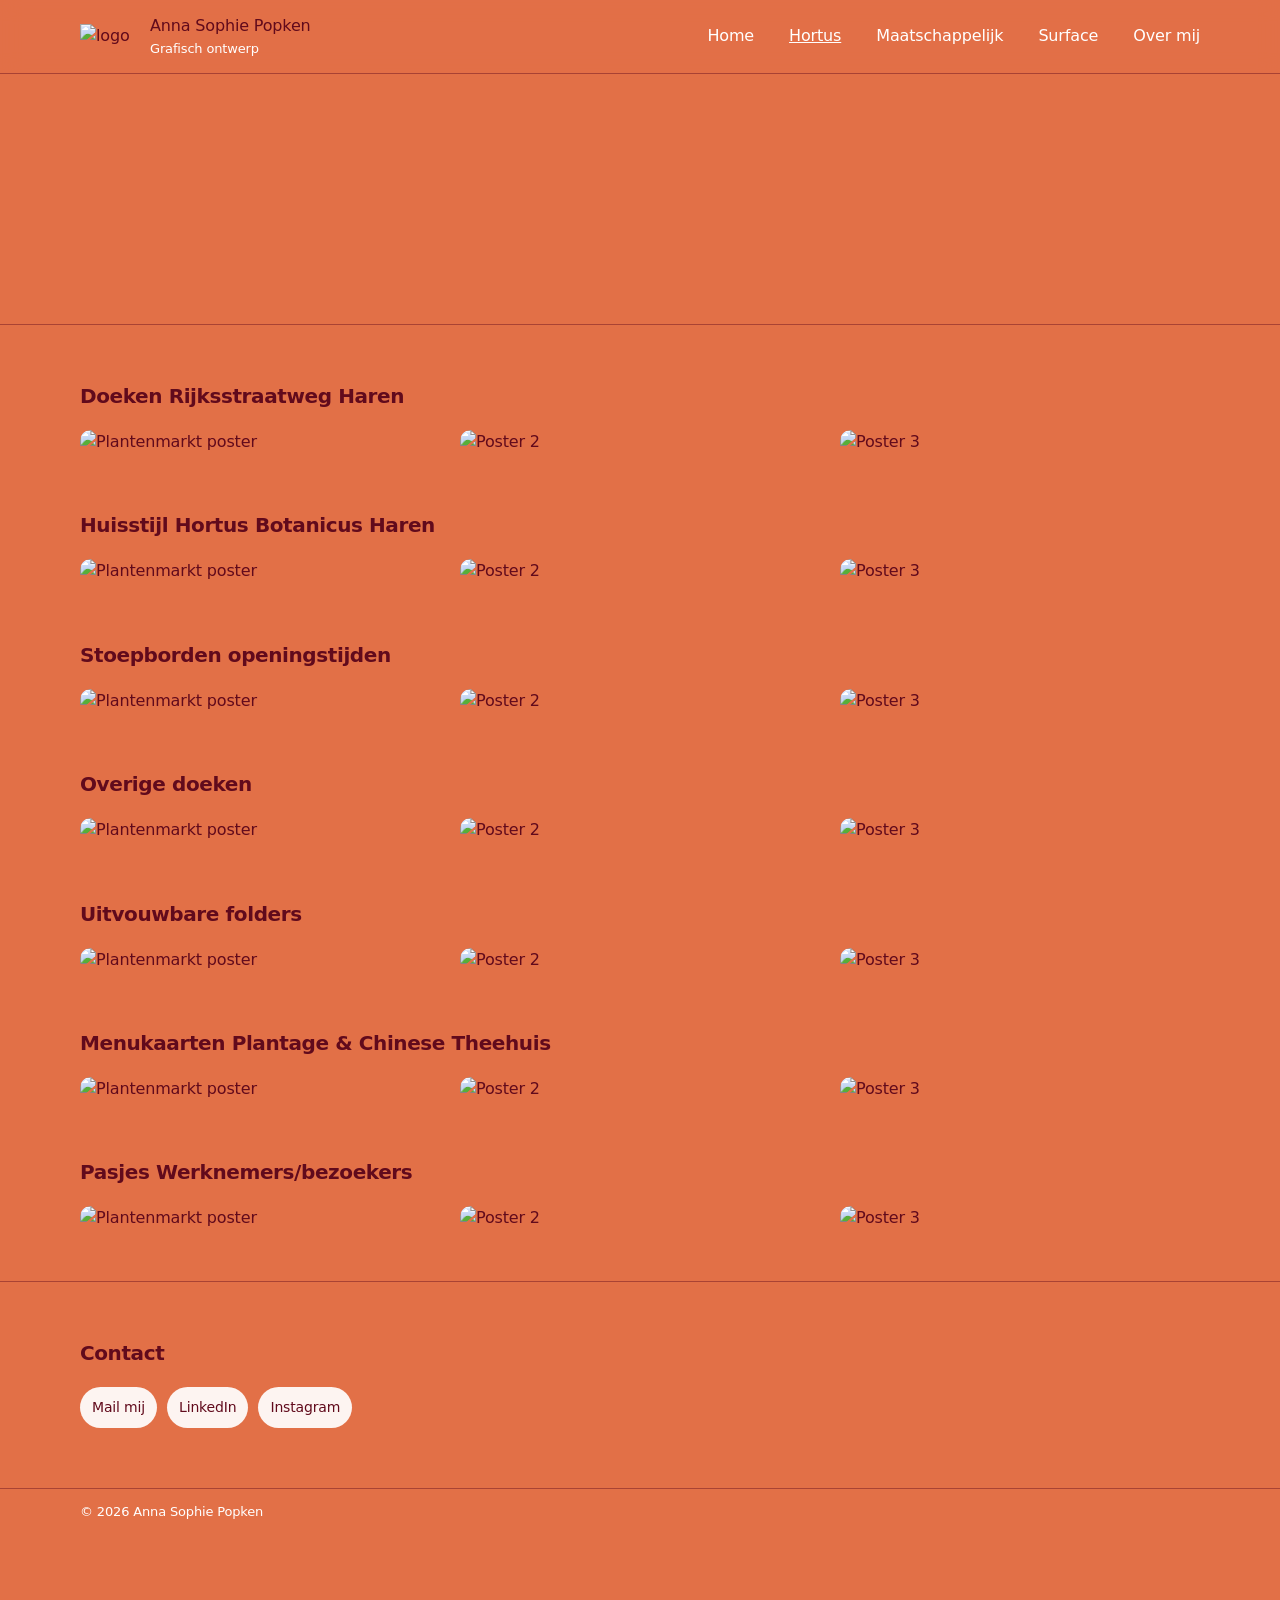
==== hortus.html @ 32955c43 "Add files via upload" ====
<!DOCTYPE html>
<html lang="nl">
<head>
  <meta charset="UTF-8" />
  <meta name="viewport" content="width=device-width, initial-scale=1.0" />
  <title>Anna Sophie Popken — Portfolio</title>
  <meta name="description" content="Portfolio van Anna Sophie Popken — graphic design, branding, illustration." />
  <link rel="stylesheet" href="style.css" />
<link rel="icon" type="image/png" href="images/favicon.png">
</head>

<body>
  <a class="skip-link" href="#content">Sla navigatie over</a>

  <header class="site-header">
    <div class="container header-inner">
      <a class="brand" href="index.html">
      <img src="images/favicon.png" alt="logo" class="anna-logo">
<div class="brand-text">
        <span class="brand__name">Anna Sophie Popken</span>
        <span class="brand__role">Grafisch ontwerp</span>
        </div>
      </a>
      <nav class="nav">
      <a href="index.html">Home</a>
      <a href="hortus.html"><u>Hortus</u></a>
      <a href="maatschappelijkecampagnes.html">Maatschappelijk</a>
      <a href="surface.html">Surface</a>
      <a href="overmij.html">Over mij</a>
      </nav>
    </div>
  </header>


<main id="content">
   <section id="hero-hortus" class="hero">
  <div class="container hero-inner"> 
  </div> 
 
   </section>


<section id="work" class="section">
      <div class="container">
        <div class="section-head">
          <h2>Doeken Rijksstraatweg Haren</h2>
      
        </div>

  <div class="grid">

  <article class="card">
    <div class="card__link" href="#">
      <div class="card__media">
        <img src="images/DoekRijksstraatweg-09.png" alt="Plantenmarkt poster" loading="lazy">
      </div>
      <div class="card__meta">
        <h3>Doek Chinese Tuin</h3>
        <p>Rijksstraatweg 2025/2026</p>
      </div>
    </div>
  </article>

  <article class="card">
    <div class="card__link" href="#">
      <div class="card__media">
        <img src="images/DoekRijksstraatweg-10.png" alt="Poster 2" loading="lazy">
      </div>
      <div class="card__meta">
        <h3>Doek Stinzenplanten</h3>
        <p>Rijksstraatweg 2026</p>
      </div>
    </div>
  </article>

  <article class="card">
    <div class="card__link" href="#">
      <div class="card__media">
        <img src="images/DoekRijksstraatweg-11.png" alt="Poster 3" loading="lazy">
      </div>
      <div class="card__meta">
        <h3>Doek BeeldenExpo AKKA</h3>
        <p>Rijksstraatweg 2025</p>
      </div>
    </div>
  </article>
  
</div>
 <section id="work">
        <div class="section-head">
          <br>
          <br>
          <h2>Huisstijl Hortus Botanicus Haren</h2>
        </div>

   <div class="grid">

  <article class="card">
    <a class="card__link" href="https://www.hortusharen.nl/">
      <div class="card__media">
        <img src="images/LogoHortus2026(Anna).png" alt="Plantenmarkt poster" loading="lazy">
      </div>
      <div class="card__meta">
        <h3>Redesign logo</h3>
        <p>2025/2026</p>
      </div>
    </a>
  </article>

  <article class="card">
    <div class="card__link" href="#">
      <div class="card__media">
        <img src="images/Huisstijlhandboek.png" alt="Poster 2" loading="lazy">
      </div>
      <div class="card__meta">
        <h3>Huisstijlhandboek</h3>
        <p>2025/2026</p>
      </div>
    </div>
  </article>

  <article class="card">
    <div class="card__link" href="#">
      <div class="card__media">
        <img src="images/FotoKledingHortus.png" alt="Poster 3" loading="lazy">
      </div>
      <div class="card__meta">
        <h3>Werkkleding tuinmannen</h3>
        <p>2025</p>
      </div>
    </div>
  </article>
  
 
</div>

<section id="work">
        <div class="section-head">
          <br>
          <br>
          <h2>Stoepborden openingstijden</h2>
        </div>

   <div class="grid">

  <article class="card">
    <div class="card__link" href="#">
      <div class="card__media">
        <img src="images/StoepBord-09.png" alt="Plantenmarkt poster" loading="lazy">
      </div>
      <div class="card__meta">
        <h3>Plantage openingstijden</h3>
        <p>Zomer seizoen 2026</p>
      </div>
    </div>
  </article>

  <article class="card">
    <div class="card__link" href="#">
      <div class="card__media">
        <img src="images/StoepBord-10.png" alt="Poster 2" loading="lazy">
      </div>
      <div class="card__meta">
        <h3>Plantage openingstijden</h3>
        <p>Winter seizoen 2025/2026</p>
      </div>
    </div>
  </article>

  <article class="card">
    <div class="card__link" href="#">
      <div class="card__media">
        <img src="images/StoepBord-11.png" alt="Poster 3" loading="lazy">
      </div>
      <div class="card__meta">
        <h3>Hortus openingstijden</h3>
        <p>2026</p>
      </div>
    </div>
  </article>
  
 
</div>

<section id="work">
        <div class="section-head">
          <br>
          <br>
          <h2>Overige doeken</h2>
        </div>

   <div class="grid">

  <article class="card">
    <div class="card__link" href="#">
      <div class="card__media">
        <img src="images/OverigeDoeken-12.png" alt="Plantenmarkt poster" loading="lazy">
      </div>
      <div class="card__meta">
        <h3>Stinzenplanten doek</h3>
        <p>2026</p>
      </div>
    </div>
  </article>

  <article class="card">
    <div class="card__link" href="#">
      <div class="card__media">
        <img src="images/OverigeDoeken-13.png" alt="Poster 2" loading="lazy">
      </div>
      <div class="card__meta">
        <h3>Plantenmarkt 2026</h3>
        <p>2026</p>
      </div>
    </div>
  </article>

  <article class="card">
    <div class="card__link" href="#">
      <div class="card__media">
        <img src="images/OverigeDoeken-14.png" alt="Poster 3" loading="lazy">
      </div>
      <div class="card__meta">
        <h3>Herstel Keltische tuin</h3>
        <p>2026</p>
      </div>
    </div>
  </article>
  
 
</div>

<section id="work">
        <div class="section-head">
          <br>
          <br>
          <h2>Uitvouwbare folders</h2>
        </div>

   <div class="grid">

  <article class="card">
    <div class="card__link" href="#">
      <div class="card__media">
        <img src="images/Folders-09.png" alt="Plantenmarkt poster" loading="lazy">
      </div>
      <div class="card__meta">
        <h3>Folder Stinzenplanten</h3>
        <p>2026</p>
      </div>
    </div>
  </article>

  <article class="card">
    <div class="card__link" href="#">
      <div class="card__media">
        <img src="images/Folders-10.png" alt="Poster 2" loading="lazy">
      </div>
      <div class="card__meta">
        <h3>Op de balie</h3>
        <p>2026</p>
      </div>
    </div>
  </article>

  <article class="card">
    <div class="card__link" href="#">
      <div class="card__media">
        <img src="images/Folders-11.png" alt="Poster 3" loading="lazy">
      </div>
      <div class="card__meta">
        <h3>Folder BeeldenExpo AKKA</h3>
        <p>2025</p>
      </div>
    </div>
  </article>
  
 
</div>

<section id="work">
        <div class="section-head">
          <br>
          <br>
          <h2>Menukaarten Plantage & Chinese Theehuis</h2>
        </div>

   <div class="grid">

  <article class="card">
    <div class="card__link" href="#">
      <div class="card__media">
        <img src="images/Menukaart-06.png" alt="Plantenmarkt poster" loading="lazy">
      </div>
      <div class="card__meta">
        <h3>Menukaart Plantage</h3>
        <p>2025</p>
      </div>
    </div>
  </article>

  <article class="card">
    <div class="card__link" href="#">
      <div class="card__media">
        <img src="images/Menukaart-07.png" alt="Poster 2" loading="lazy">
      </div>
      <div class="card__meta">
        <h3>Menukaart Chinese Theehuis</h3>
        <p>2025</p>
      </div>
    </div>
  </article>

  <article class="card">
    <div class="card__link" href="#">
      <div class="card__media">
        <img src="images/Menukaart-08.png" alt="Poster 3" loading="lazy">
      </div>
      <div class="card__meta">
        <h3>Menukaart Plantage 'Flipover'</h3>
        <p>2025</p>
      </div>
    </div>
  </article>
  
 
</div>

<section id="work">
        <div class="section-head">
          <br>
          <br>
          <h2>Pasjes Werknemers/bezoekers</h2>
        </div>

   <div class="grid">

  <article class="card">
    <div class="card__link" href="#">
      <div class="card__media">
        <img src="images/PasjesHortus-09.png" alt="Plantenmarkt poster" loading="lazy">
      </div>
      <div class="card__meta">
        <h3>Pasje bezoeker</h3>
        <p>2026</p>
      </div>
    </div>
  </article>

  <article class="card">
    <div class="card__link" href="#">
      <div class="card__media">
        <img src="images/PasjesHortus-10.png" alt="Poster 2" loading="lazy">
      </div>
      <div class="card__meta">
        <h3>Pasje vrijwilliger/werknemer</h3>
        <p>2026</p>
      </div>
    </div>
  </article>

  <article class="card">
    <div class="card__link" href="#">
      <div class="card__media">
        <img src="images/PasjesHortus-11.png" alt="Poster 3" loading="lazy">
      </div>
      <div class="card__meta">
        <h3>Pasje bezoeker</h3>
        <p>2026</p>
      </div>
    </div>
  </article>
  
 
</div>

<br>
<br>
    </div>  
 <section id="contact" class="section">
      <div class="container contact">
        <div class="section-head">
          <h2>Contact</h2>
        </div>

        <div class="contact-row">
          <a class="contact-pill" href="mailto:aspopken@gmail.com">Mail mij</a>
          <a class="contact-pill" href="https://www.linkedin.com/in/anna-sophie-popken-62a085184/" target="_blank" rel="noreferrer">LinkedIn</a>
          <a class="contact-pill" href="https://www.instagram.com/annasophieeeeeeeee/" target="_blank" rel="noreferrer">Instagram</a>
        </div>
        
      </div>

     <footer class="footer">
        <p class="footer-text">© <span id="year"></span> Anna Sophie Popken</p>
        <a href="#top" class="back-to-top">↑</a>
     </footer>

      </div>
    </section>
  </main>

  <script>
    document.getElementById("year").textContent = new Date().getFullYear();
  </script>
</body>
</html>
<script>
  const btn = document.querySelector('.back-to-top');

  window.addEventListener('scroll', () => {
    if (window.scrollY > 300) {
      btn.style.opacity = '1';
      btn.style.pointerEvents = 'auto';
    } else {
      btn.style.opacity = '0';
      btn.style.pointerEvents = 'none';
    }
  });
</script>
---- style.css ----
/* ---------- Base ---------- */
:root{
  --bg: #e27047;       /* terracotta */
  --edge: 28px;        /* marge rondom afbeelding*/
  --bg-alt: hsl(348, 81%, 21%);  /* onder blok (over)*/
  --text: #610a1c;
  --muted: #ffffff; /* ondertext*/
  --line: hsla(348, 81%, 21%, 0.439);
  --card: #ffffff; /* witte blokken*/
  --shadow: 0 18px 45px rgba(0,0,0,.06);


  --max: 1120px;
  --pad: 24px;

  --radius: 18px;
  --radius-lg: 24px;

  --h1: clamp(34px, 4.6vw, 56px);
  --h2: 22px;
  
  --p: 16px;
  --lead: 17px;
}
  #vaardigheden h3 {
  color: #ffffff;
}

html{
  scroll-behavior: smooth;
}

*{ box-sizing: border-box; }
html, body{ height: 100%; }
body{
  margin: 0;
  font-family: ui-sans-serif, system-ui, -apple-system, Segoe UI, Roboto, Helvetica, Arial, "Apple Color Emoji", "Segoe UI Emoji";
  background: var(--bg);
  color: var(--text);
  line-height: 1.55;
  letter-spacing: -0.01em;
}

img{
  max-width: 100%;
  display: block;
}

a{
  color: inherit;
  text-decoration: none;
}

.container{
  width: min(var(--max), calc(100% - (var(--pad) * 2)));
  margin-inline: auto;
}

.skip-link{
  position: absolute;
  left: -999px;
  top: 12px;
  background: var(--card);
  border: 1px solid var(--line);
  padding: 10px 12px;
  border-radius: 10px;
  z-index: 9999;
}
.skip-link:focus{ left: 12px; }

/* ---------- Header ---------- */
.site-header{
  position: sticky;
  top: 0;
  z-index: 50;
  backdrop-filter: blur(10px);
  background: color-mix(in oklab, var(--bg) 82%, transparent);
  border-bottom: 1px solid var(--line);
  display: flex;
}

.header-inner{
  display: flex;
  align-items: center;
  justify-content: space-between;
  padding-block: 14px;
}

.brand {
  display: flex;          /* naast elkaar */
  align-items: center;  
  gap: 10px;              /* ruimte tussen logo en tekst */
}

.brand-text {
  display: flex;
  flex-direction: column; /* naam boven rol */           /* ruimte tussen naam en rol */
}

.anna-logo {
  width: 60px;
  height: auto;
}

.brand__role{
  font-size: 13px;
  color: var(--muted);
}

.nav{
  display: flex;
  gap: 35px;
  align-items: center;
  font-size: 16px;
  color: var(--muted);
}
.nav a:hover{ color: var(--text); }

.nav__cta{
  padding: 9px 12px;
  border: 1px solid var(--line);
  border-radius: 999px;
  background: color-mix(in oklab, var(--card) 92%, transparent);
}

/* ---------- Hero ---------- */
.hero{
  padding-top: 250px;
}

#hero-home{
  background-image: url("images/Banner.png");
  background-size: cover;
  background-position: center;
  background-repeat: no-repeat;
}
#hero-hortus{
  background-image: url("images/BannerHortus.png");
  background-size: cover;
  background-position: center;
  background-repeat: no-repeat;
}
#hero-maatschappelijk{
  background-image: url("images/BannerMaatschappelijk.png");
  background-size: cover;
  background-position: center;
  background-repeat: no-repeat;
}
#hero-surface{
  background-image: url("images/BannerSurface.png");
  background-size: cover;
  background-position: center;
  background-repeat: no-repeat;
}

.hero-actions{
  display: flex;
  gap: 12px;
  flex-wrap: wrap;
  padding: 30px 0 20px 0;
}

.hero-inner{
  display: flex;
  align-items: center;
  justify-content: space-between;
  gap: 0px;
}


/* .Anna-logo{
  width: 500px;
  height: auto;
  margin-top: 0px;
  margin-left: -140px;
}
.Anna-logo:hover{
  transform: scale(1.05);
  transition: transform 0.35s ease;
} */
/* 
.surface-logo{
  width: 100px;
  height: auto;
  margin-bottom: 40px;
}
.surface-logo:hover{
  transform: scale(1.05);
  transition: transform 0.35s ease;
}
.plant-logo{
  width: 300px;
  height: auto;
  margin-bottom: 40px;
}
.plant-logo:hover{
  transform: scale(1.05);
  transition: transform 0.35s ease;
}  */

/* ---------- Buttons ---------- */
.button{
  display: inline-flex;
  align-items: center;
  justify-content: center;
  padding: 11px 14px;
  border-radius: 999px;
  border: 1px solid var(--line);
  background: var(--text);
  color: #ffffff;
  font-size: 14px;
  letter-spacing: -0.01em;

}
.button:hover{
  transform: translateY(-4px);
  transition: ease-in-out 0.1s;
}

.button--ghost{
  background: transparent;
  color: var(--text);
}

.button--small{
  padding: 10px 12px;
  font-size: 13px;
  color: #ffffff;
}

/* ---------- Sections ---------- */
.section{
  padding: 56px 0;
  border-top: 1px solid var(--line);
}
.section--alt{
  background: var(--bg-alt);
}

.section-head{
  display: grid;
  gap: 6px;
  margin-bottom: 18px;
}
.section-head h2{
  margin: 0;
  font-size: 20px;
  letter-spacing: -0.02em;
}
.section-head p{
  margin: 0;
  color: var(--muted);
  max-width: 70ch;
  font-size: var(--p);
}

/* ---------- Portfolio gallery ---------- */
.grid{
  display: grid;
  grid-template-columns: repeat(3, 1fr);
  gap: 20px;
  align-items: start;
}

.card{
  position: relative;
  overflow: hidden;
  border-radius: 10px;
}

.card__link{
  display: block;
  position: relative;
  text-decoration: none;
}

.card__media{
  position: relative;
}

.card__media img{
  display: block;
  width: 100%;
  height: auto; /* behoudt eigen grootte/verhouding */
  border-radius: 10px;
}

/* Tekst-overlay */
.card__meta{
  position: absolute;
  inset: 0;
  display: flex;
  flex-direction: column;
  justify-content: center;   /* verticaal centreren */
  align-items: center;       /* horizontaal centreren */
  gap: 3px; /* ruimte tussen h3 en p */
  text-align: center;
  padding: 5px;
  background: rgba(0, 0, 0, 0.572);
  color: white;

  opacity: 0;
  transition: opacity 0,3s ease;
}

.card__meta h3{
    margin: 0;
  font-size: 25px;
  letter-spacing: -0.02em;
  color: white;
}

.card__meta p{
    margin: 0;

  font-size: 20px;
  color: rgba(255,255,255,0.9);
}

/* Hover */
.card:hover .card__meta{
  opacity: 1;
}

/* Kleine zoom op afbeelding */
.card__media img{
  transition: transform 0.35s ease;
}

.card:hover .card__media img{
  transform: scale(1.02);
}

/* Responsive */
@media (max-width: 900px){
  .grid{
    grid-template-columns: repeat(2, 1fr);
  }
}

@media (max-width: 600px){
  .grid{
    grid-template-columns: 1fr;
  }
}

/* ---------- Over mij ---------- */

#vaardigheden {
  width: 100vw;
  margin-left: calc(50% - 50vw);
  background: var(--bg-alt);
}

.two-col{
  display: grid;
  grid-template-columns: 1.25fr .75fr;
  gap: 22px;
  align-items: start;
}

.lead{
  font-size: var(--lead);
  color: var(--muted);
  margin-top: 10px;
}

.list{
  padding-left: 18px;
  margin: 16px 0 0;
  color: var(--muted);
}


.about-card{
  background: var(--card);
  border: 1px solid var(--line);
  border-radius: var(--radius-lg);
  box-shadow: var(--shadow);
}
.about-card__inner{
  padding: 18px;
}


/* ---------- Contact ---------- */
.contact-row{
  display: flex;
  flex-wrap: wrap;
  gap: 10px;
  margin-top: 10px;
  margin-bottom: 60px;
}
.contact-row2{
  gap: 20px;
  margin-top: 30px;
}

.contact-pill{
  background: color-mix(in oklab, var(--card) 92%, transparent);
  border-radius: 999px;
  padding: 10px 12px;
  font-size: 14px;
    color: hsl(348, 81%, 21%);  /* ← dit verandert de tekstkleur */

}
.contact-pill:hover{
  background: hsl(348, 81%, 21%);
  color: #ffffff;
  transition-duration: 200ms;

}

.footer{
  border-top: 1px solid var(--line);
  color: var(--muted);
  font-size: 13px;
  text-align: left;
}

.footer-text{
  width: min(var(--max), calc(100% - (var(--pad) * 2)));
  margin-inline: auto;
}

/* ---------- Responsive ---------- */
@media (max-width: 900px){
  .card{ grid-column: span 12; }
  .two-col{ grid-template-columns: 1fr; }
  .nav{ gap: 12px; }
}

@media (prefers-reduced-motion: reduce){
  *{ transition: none !important; scroll-behavior: auto !important; }
}


/* About pagina */

.about-section {
  display: flex;
  align-items: flex-start;
  gap: 40px;
  position: relative; /* dit is de basis */
}
.about-decor{
  position: absolute;
  bottom: -60px;
  right: 270px;

  width: 400px; /* pas aan */
  height: auto;

  opacity: 0.9; /* optioneel subtiel */
  pointer-events: none; /* voorkomt dat hij klikbaar is */
}
.about-image {
  width: 25%;
}
.about-image img {
  width: 100%;
  height: auto;
  border-radius: 18px;
  margin: 20px;
}
.about-text {
  width: 75%;
}

.about__text h2 {
  margin-bottom: 20px;
  font-size: 32px;
}

.about__text p {
  margin-bottom: 15px;
  line-height: 1.6;
}

/* Knop naar boven */
.back-to-top{
  position: fixed;
  bottom: 20px;
  right: 20px;

  width: 45px;
  height: 45px;
  border-radius: 50%;

  background: #fff;
  color: #000;
  text-align: center;
  line-height: 45px;
  font-size: 20px;
  text-decoration: none;

  box-shadow: 0 4px 10px rgba(0,0,0,0.15);
  transition: all 0.2s ease;
}

.back-to-top:hover{
  transform: translateY(-2px);
}

.back-to-top{
  opacity: 0;
  pointer-events: none;
}
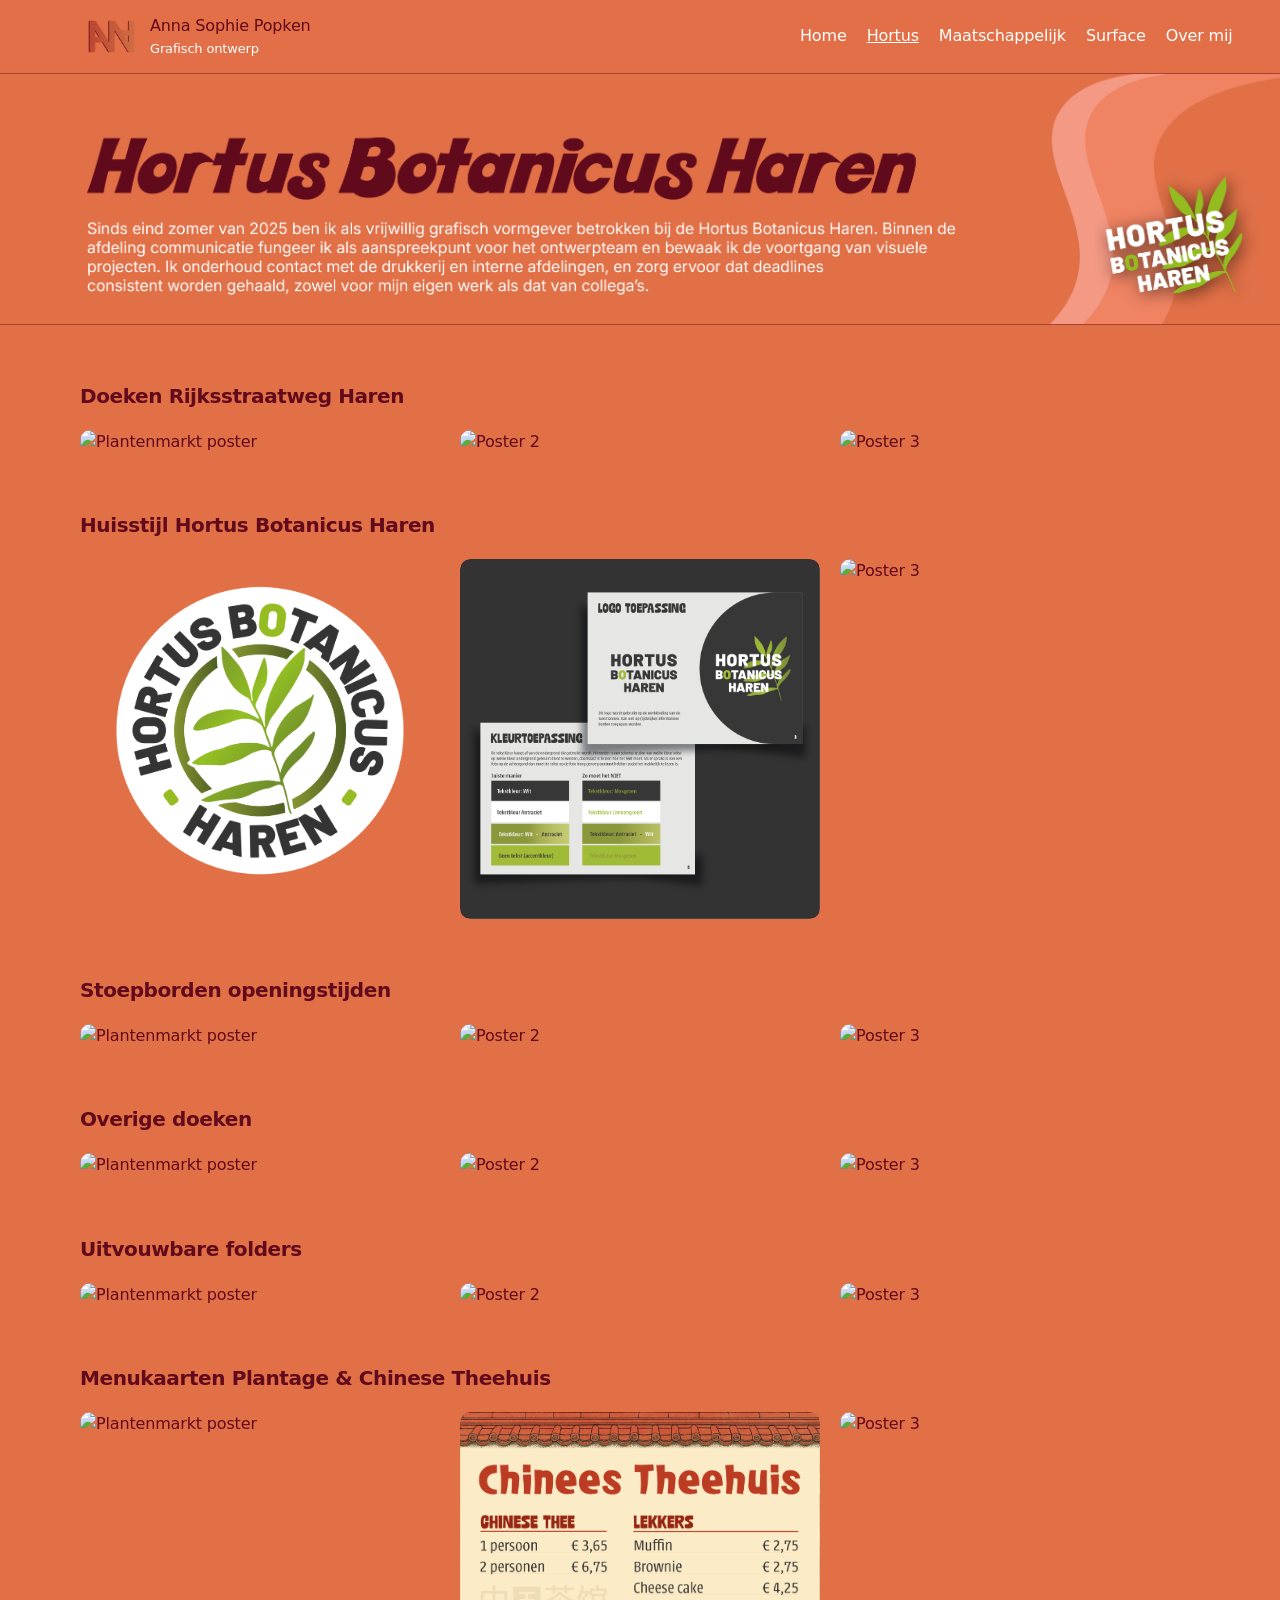
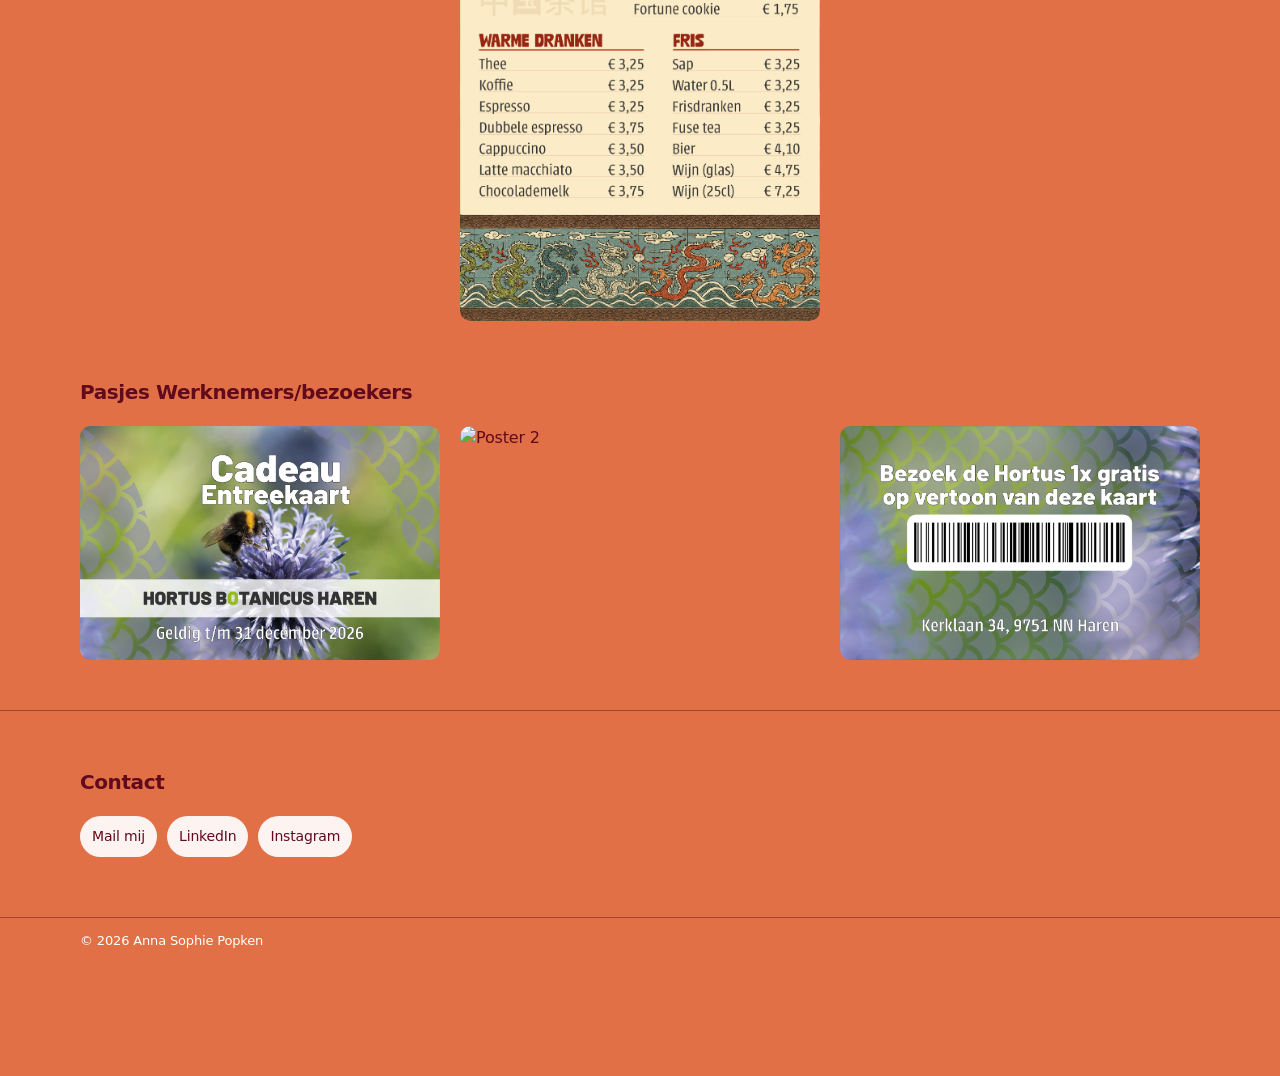
==== commit b29a41ab: "Mobile "first" Mobile "first"" ====
--- a/hortus.html
+++ b/hortus.html
@@ -21,7 +21,10 @@
         <span class="brand__role">Grafisch ontwerp</span>
         </div>
       </a>
-      <nav class="nav">
+       <button class="nav-toggle" id="navToggle">
+      ☰
+    </button>
+     <nav class="nav" id="navMenu">
       <a href="index.html">Home</a>
       <a href="hortus.html"><u>Hortus</u></a>
       <a href="maatschappelijkecampagnes.html">Maatschappelijk</a>
@@ -29,6 +32,7 @@
       <a href="overmij.html">Over mij</a>
       </nav>
     </div>
+
   </header>
 
 
@@ -37,6 +41,11 @@
   <div class="container hero-inner"> 
   </div> 
  
+      <p class="mobile-text">Sinds eind zomer van 2025 ben ik als vrijwillig grafisch vormgever betrokken bij de Hortus Botanicus Haren. 
+       <br> Binnen de afdeling communicatie fungeer ik als aanspreekpunt voor het ontwerpteam en bewaak ik de voortgang van visuele 
+projecten.<br> Ik onderhoud contact met de drukkerij en interne afdelingen, en zorg ervoor dat deadlines 
+consistent worden gehaald, zowel voor mijn eigen werk als dat van collega’s.</p>
+
    </section>
 
 
@@ -405,6 +414,7 @@
   </script>
 </body>
 </html>
+
 <script>
   const btn = document.querySelector('.back-to-top');
 
@@ -417,4 +427,11 @@
       btn.style.pointerEvents = 'none';
     }
   });
+  
+  const toggle = document.getElementById("navToggle");
+  const menu = document.getElementById("navMenu");
+
+  toggle.addEventListener("click", () => {
+    menu.classList.toggle("active");
+  });
 </script>
--- a/style.css
+++ b/style.css
@@ -76,7 +76,6 @@
   backdrop-filter: blur(10px);
   background: color-mix(in oklab, var(--bg) 82%, transparent);
   border-bottom: 1px solid var(--line);
-  display: flex;
 }
 
 .header-inner{
@@ -107,12 +106,14 @@
   color: var(--muted);
 }
 
+@media (min-width: 769px) {
 .nav{
   display: flex;
   gap: 35px;
   align-items: center;
   font-size: 16px;
   color: var(--muted);
+  margin-right: 400px;
 }
 .nav a:hover{ color: var(--text); }
 
@@ -122,12 +123,16 @@
   border-radius: 999px;
   background: color-mix(in oklab, var(--card) 92%, transparent);
 }
+}
 
 /* ---------- Hero ---------- */
+
+
+@media (min-width: 769px) {
+
 .hero{
   padding-top: 250px;
 }
-
 #hero-home{
   background-image: url("images/Banner.png");
   background-size: cover;
@@ -152,6 +157,7 @@
   background-position: center;
   background-repeat: no-repeat;
 }
+}
 
 .hero-actions{
   display: flex;
@@ -167,36 +173,20 @@
   gap: 0px;
 }
 
-
-/* .Anna-logo{
-  width: 500px;
-  height: auto;
-  margin-top: 0px;
-  margin-left: -140px;
-}
-.Anna-logo:hover{
-  transform: scale(1.05);
-  transition: transform 0.35s ease;
-} */
-/* 
-.surface-logo{
-  width: 100px;
-  height: auto;
-  margin-bottom: 40px;
-}
-.surface-logo:hover{
-  transform: scale(1.05);
-  transition: transform 0.35s ease;
-}
-.plant-logo{
-  width: 300px;
-  height: auto;
-  margin-bottom: 40px;
-}
-.plant-logo:hover{
-  transform: scale(1.05);
-  transition: transform 0.35s ease;
-}  */
+.mobile-text {
+  display: none;
+}
+
+@media (max-width: 768px) {
+  .mobile-text {
+    display: block;
+    margin-bottom: 10px; /* beetje ruimte boven de foto */
+    color: var(--muted);
+    font-size: var(--p);
+    padding: 10px 30px; /* beetje ruimte aan de zijkanten */
+
+  }
+}
 
 /* ---------- Buttons ---------- */
 .button{
@@ -230,7 +220,12 @@
 
 /* ---------- Sections ---------- */
 .section{
-  padding: 56px 0;
+  @media (min-width: 768px) {
+  padding: 56px 0; /*hier*/
+  }
+   @media (max-width: 768px) {
+  padding: 20px 0; /*hier*/
+  }
   border-top: 1px solid var(--line);
 }
 .section--alt{
@@ -254,7 +249,7 @@
   font-size: var(--p);
 }
 
-/* ---------- Portfolio gallery ---------- */
+/* ---------- Portfolio gallery grid ---------- */
 .grid{
   display: grid;
   grid-template-columns: repeat(3, 1fr);
@@ -505,4 +500,57 @@
 .back-to-top{
   opacity: 0;
   pointer-events: none;
+}
+
+/* Dit is voor mobiel scherm */
+.nav {
+  display: flex;
+  gap: 20px;
+}
+
+.nav-toggle {
+  display: none;
+}
+
+@media (max-width: 768px) {
+
+  .nav {
+    position: absolute;
+    top: 70px;
+    background: #e27047;
+    width: 200px;
+    flex-direction: column;
+    padding: 20px;
+    box-shadow: #8c3f23 0px 4px 10px;
+    border-radius: 12px;
+    display: none; /* standaard verborgen */
+    font-size: 16px;
+    color: var(--muted);
+    right: 20px;   
+  }
+
+  .nav.active {
+    display: flex; /* zichtbaar als actief */
+  }
+
+  .nav-toggle {
+    display: flex;
+    font-size: 28px;
+    background: none;
+    border: none;
+    cursor: pointer;
+    margin-right: 20px;
+    color: white;  
+
+    
+  }
+}
+
+.nav {
+  transform: translateX(100%);
+  transition: transform 0.3s ease;
+}
+
+.nav.active {
+  transform: translateX(0);
 }
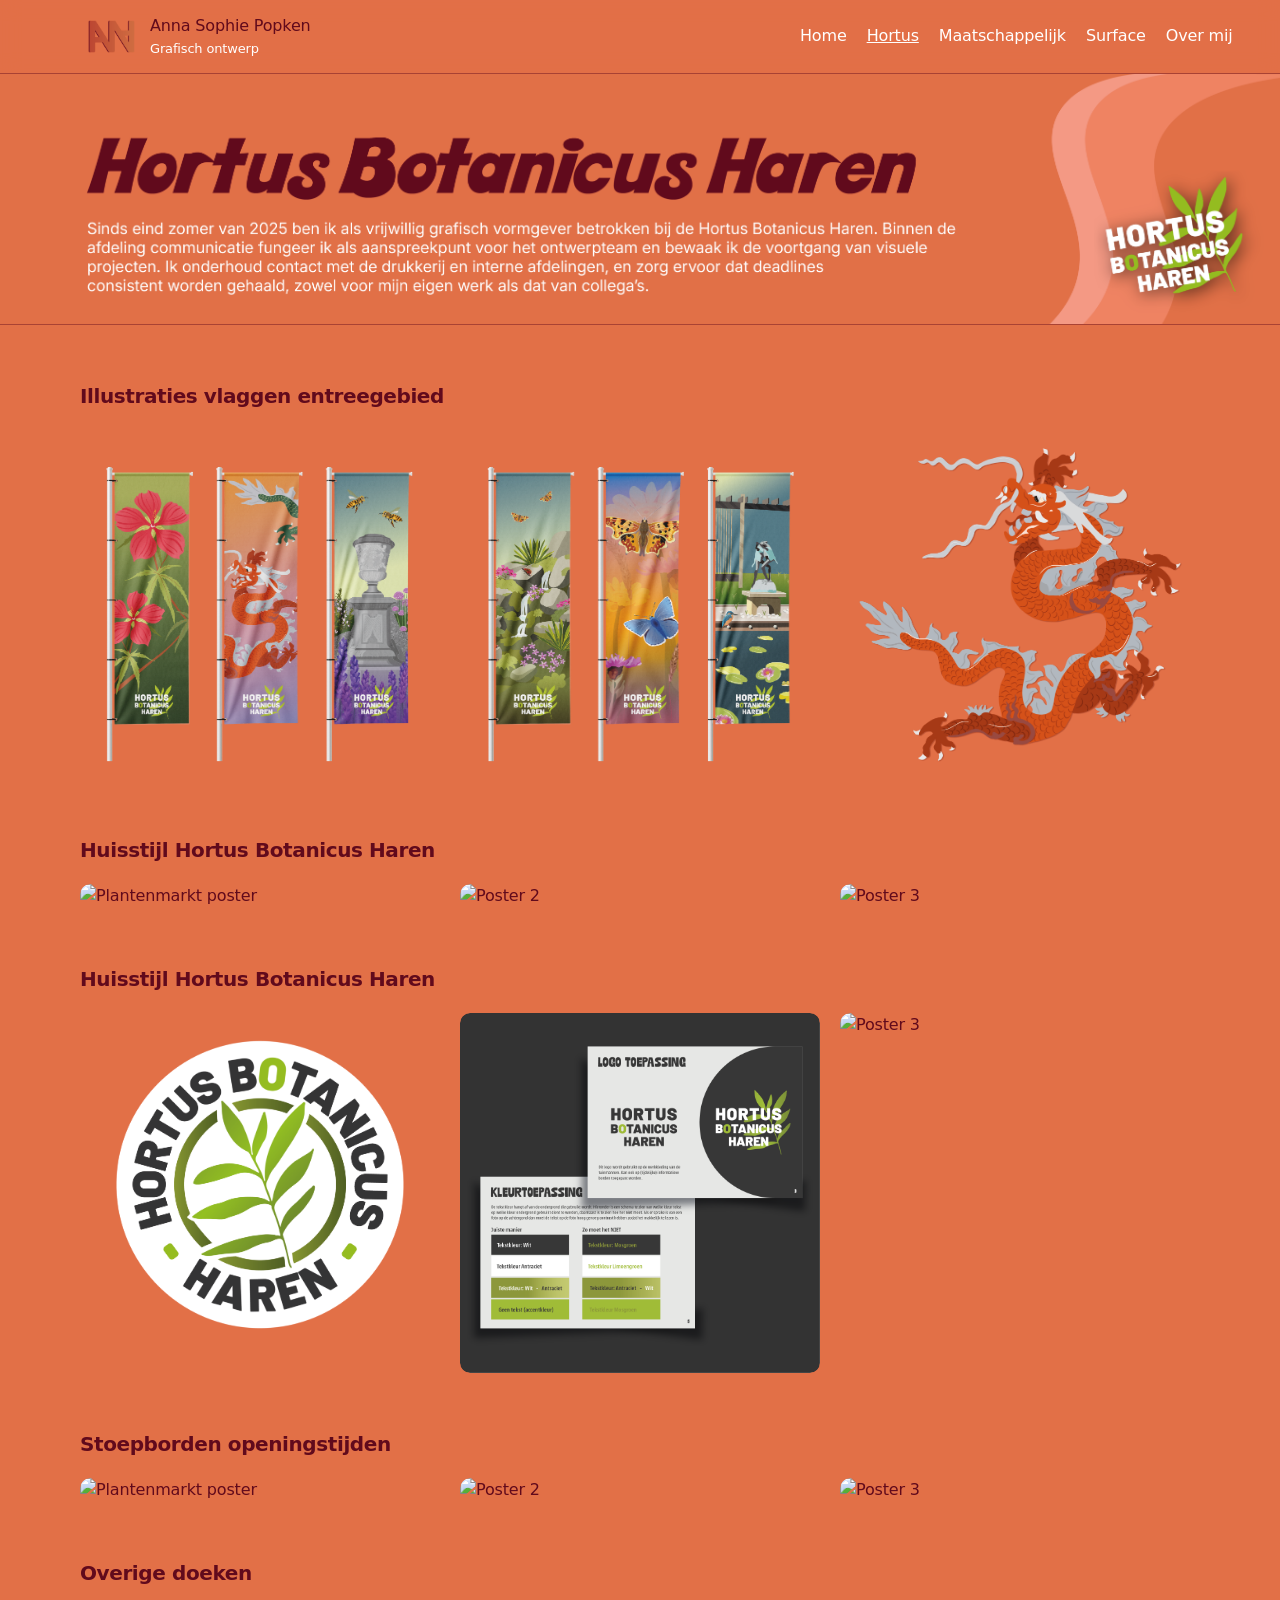
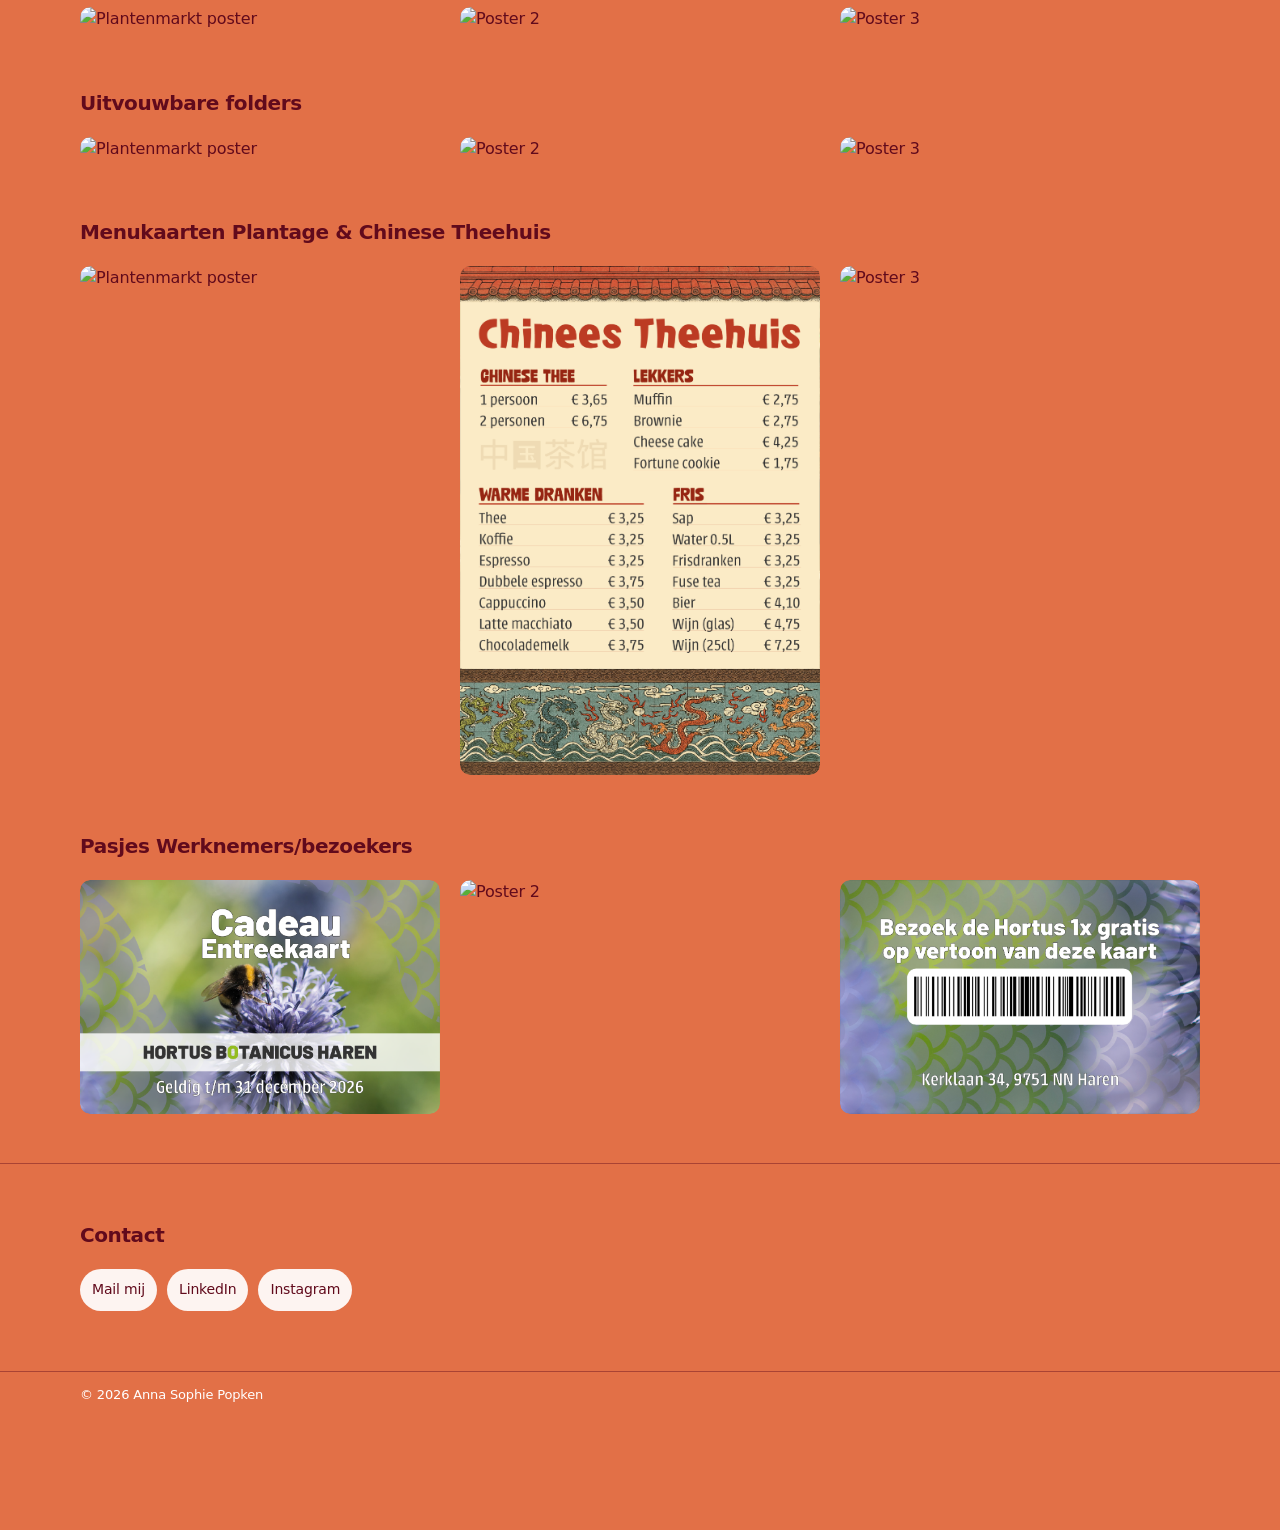
==== commit 76842599: "VlaggenIllustraties VlaggenIllustraties" ====
--- a/hortus.html
+++ b/hortus.html
@@ -50,13 +50,60 @@
 
 
 <section id="work" class="section">
+  
       <div class="container">
         <div class="section-head">
-          <h2>Doeken Rijksstraatweg Haren</h2>
+          <h2>Illustraties vlaggen entreegebied</h2>
       
         </div>
 
   <div class="grid">
+
+  <article class="card">
+    <div class="card__link" href="#">
+      <div class="card__media">
+        <img src="images/illustraties-08.png" alt="Plantenmarkt poster" loading="lazy">
+      </div>
+      <div class="card__meta">
+        <h3>Mockup vlaggen</h3>
+        <p>2026</p>
+      </div>
+    </div>
+  </article>
+
+  <article class="card">
+    <div class="card__link" href="#">
+      <div class="card__media">
+        <img src="images/illustraties-09.png" alt="Poster 2" loading="lazy">
+      </div>
+      <div class="card__meta">
+        <h3>Mockup vlaggen</h3>
+        <p>2026</p>
+      </div>
+    </div>
+  </article>
+
+  <article class="card">
+    <div class="card__link" href="#">
+      <div class="card__media">
+        <img src="images/illustraties-10.png" alt="Poster 3" loading="lazy">
+      </div>
+      <div class="card__meta">
+        <h3>Illustratie vlag Chinese tuin</h3>
+        <p>Adobe Fresco 2026</p>
+      </div>
+    </div>
+  </article>
+  
+</div>
+
+<section id="work">
+        <div class="section-head">
+          <br>
+          <br>
+          <h2>Huisstijl Hortus Botanicus Haren</h2>
+        </div>
+<div class="grid">
 
   <article class="card">
     <div class="card__link" href="#">
--- a/style.css
+++ b/style.css
@@ -440,10 +440,10 @@
 }
 .about-decor{
   position: absolute;
-  bottom: -60px;
-  right: 270px;
-
-  width: 400px; /* pas aan */
+  bottom: -90px;
+  right: 500px;
+
+  width: 350px; /* pas aan */
   height: auto;
 
   opacity: 0.9; /* optioneel subtiel */
